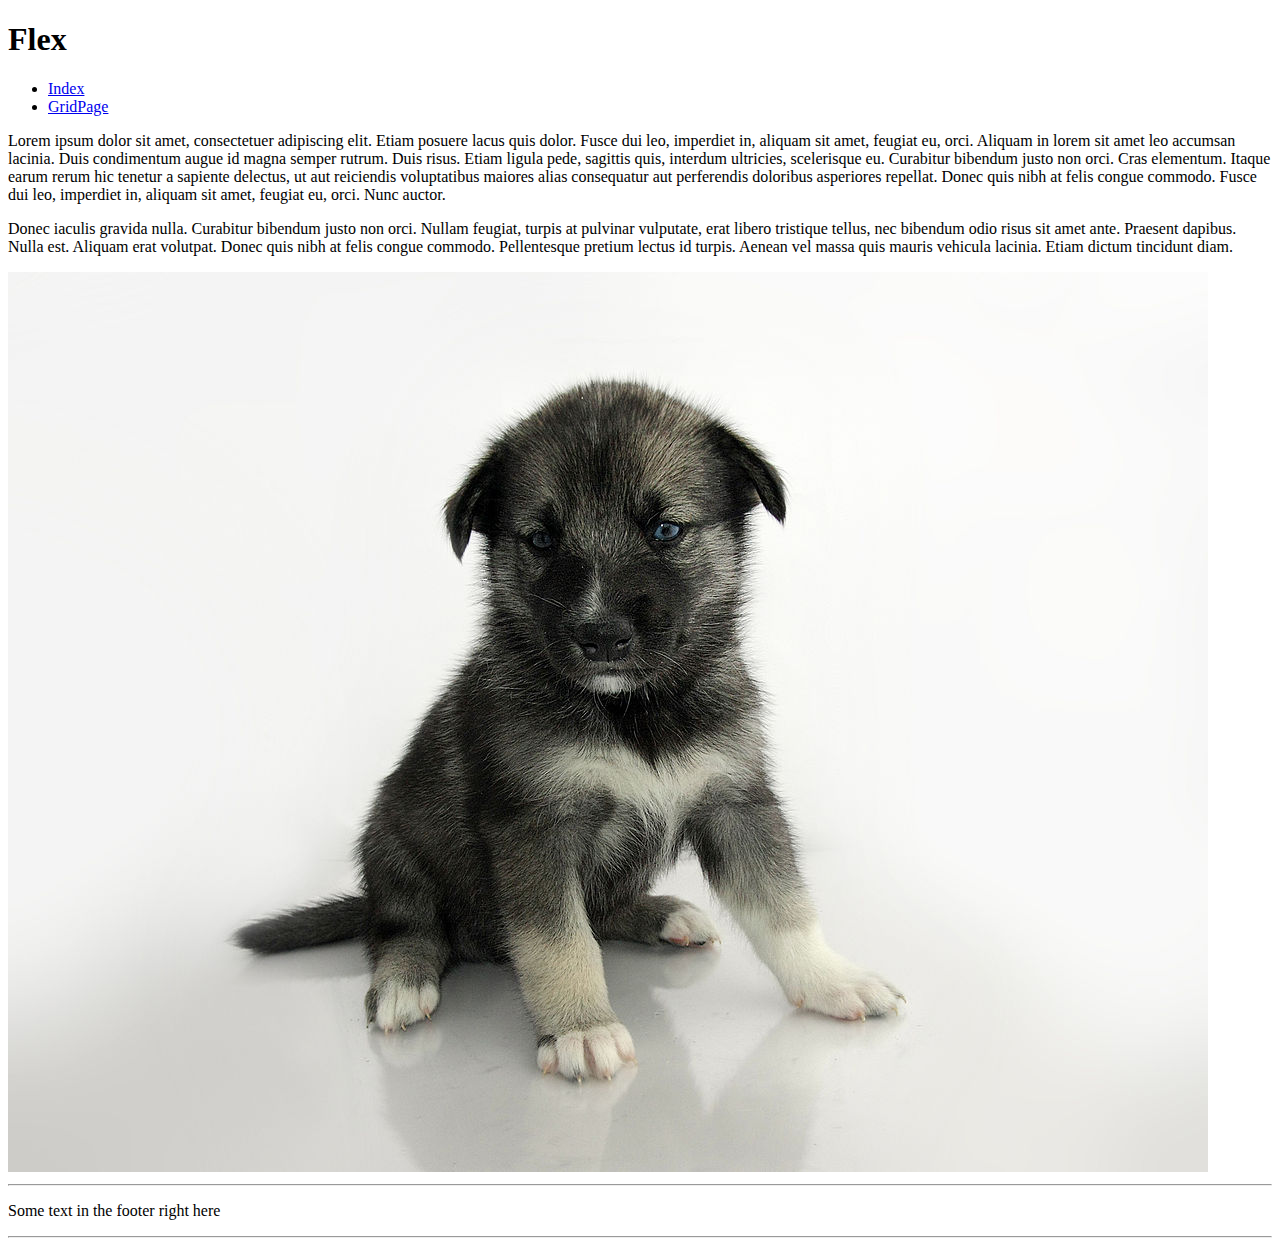
==== flexPage.html @ aee3d435 "second commit- 3 pages" ====
<!DOCTYPE html>
<html lang="en">
<head>
    <meta charset="UTF-8">
    <meta name="viewport" content="width=device-width, initial-scale=1.0">
    <title>Flex&Grid</title>
    <link rel="icon" type="image/x-icon" href="images\favicon_io\favicon.ico">
</head>
<body>
    <main>
        <h1>Flex</h1>
        <div class="navigation_box">
            <ul>
                <li><a href="index.html" >Index</a></li>
                <li><a href="gridPage.html" >GridPage</a></li>
            </ul>
        </div>

        <div class="content">
            <p>Lorem ipsum dolor sit amet, consectetuer adipiscing elit. Etiam posuere lacus quis dolor. Fusce dui leo, imperdiet in, aliquam sit amet, feugiat eu, orci. Aliquam in lorem sit amet leo accumsan lacinia. Duis condimentum augue id magna semper rutrum. Duis risus. Etiam ligula pede, sagittis quis, interdum ultricies, scelerisque eu. Curabitur bibendum justo non orci. Cras elementum. Itaque earum rerum hic tenetur a sapiente delectus, ut aut reiciendis voluptatibus maiores alias consequatur aut perferendis doloribus asperiores repellat. Donec quis nibh at felis congue commodo. Fusce dui leo, imperdiet in, aliquam sit amet, feugiat eu, orci. Nunc auctor.</p>

            <p>Donec iaculis gravida nulla. Curabitur bibendum justo non orci. Nullam feugiat, turpis at pulvinar vulputate, erat libero tristique tellus, nec bibendum odio risus sit amet ante. Praesent dapibus. Nulla est. Aliquam erat volutpat. Donec quis nibh at felis congue commodo. Pellentesque pretium lectus id turpis. Aenean vel massa quis mauris vehicula lacinia. Etiam dictum tincidunt diam.</p>

            <img src="images/puppy.jpg" alt="puppy">

        </div>
            
    </main>
    
    <footer>
        <hr>
        <p>Some text in the footer right here</p>
        <hr>
    </footer>


    
</body>
</html>
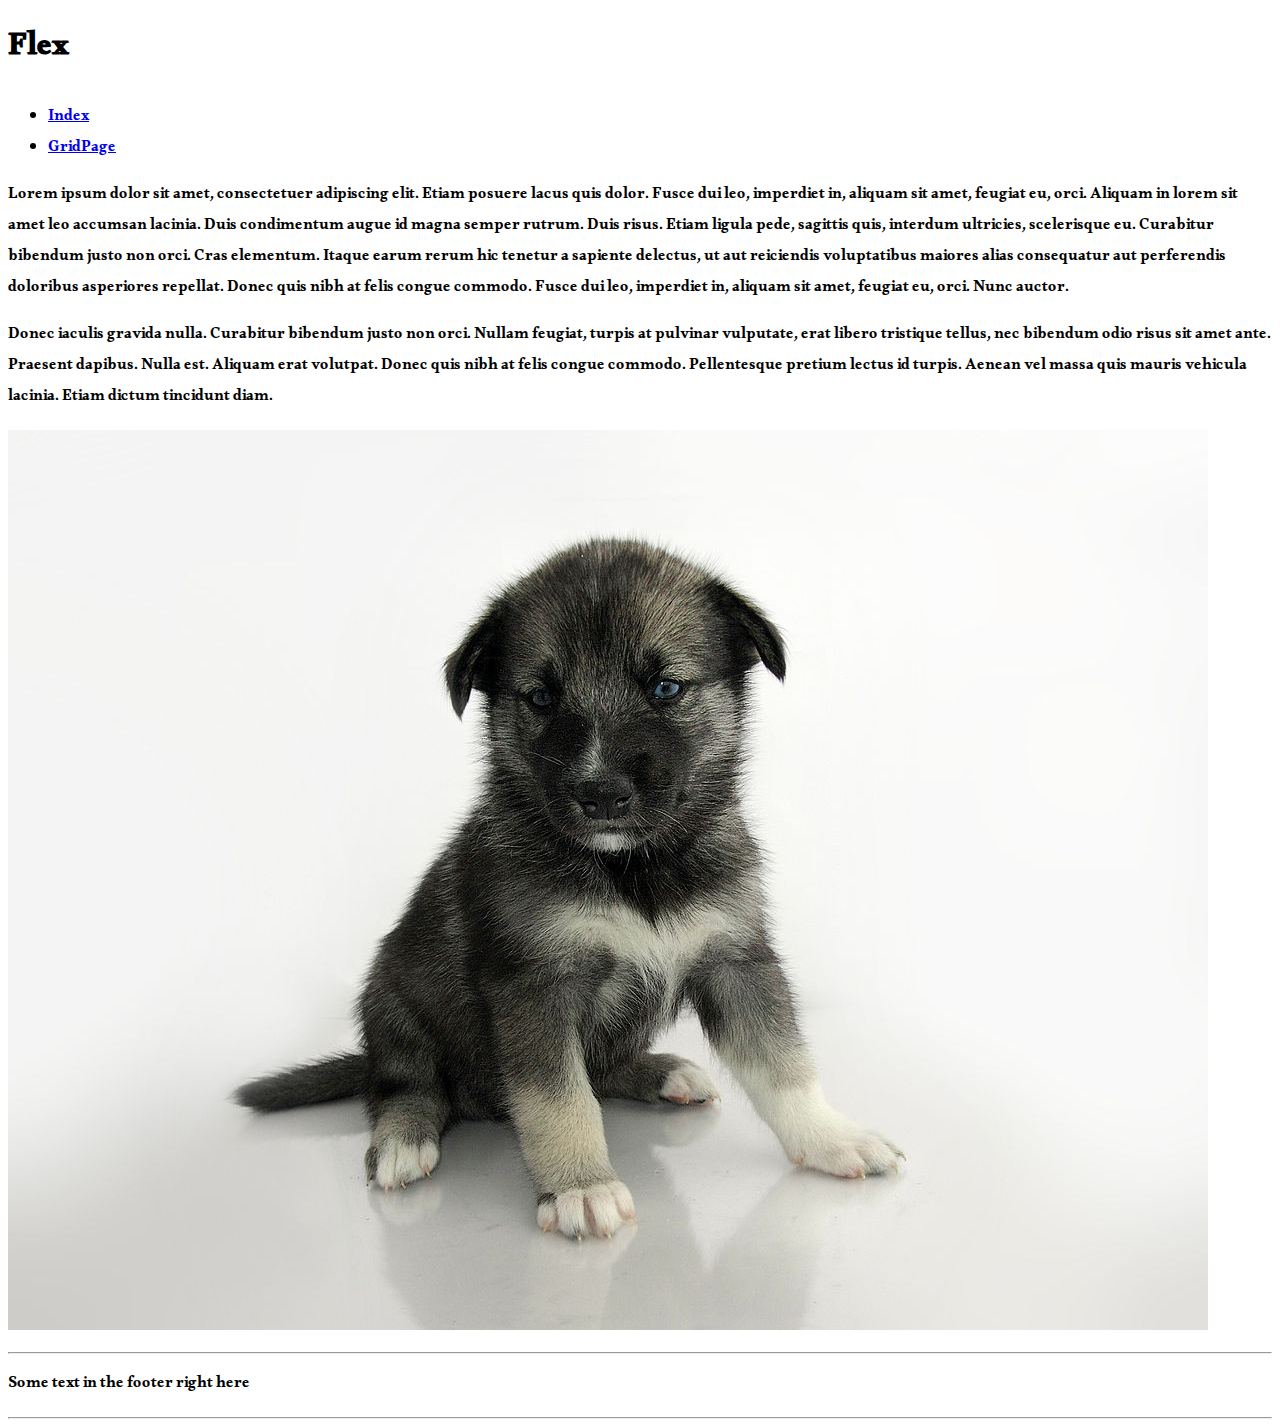
==== commit f4acfb51: "Fourth commit- Finished visuals on grid page" ====
--- a/flexPage.html
+++ b/flexPage.html
@@ -3,11 +3,14 @@
 <head>
     <meta charset="UTF-8">
     <meta name="viewport" content="width=device-width, initial-scale=1.0">
+    <link rel="preconnect" href="https://fonts.googleapis.com">
+<link rel="preconnect" href="https://fonts.gstatic.com" crossorigin>
+<link href="https://fonts.googleapis.com/css2?family=Alkalami&display=swap" rel="stylesheet">
     <title>Flex&Grid</title>
     <link rel="icon" type="image/x-icon" href="images\favicon_io\favicon.ico">
 </head>
-<body>
-    <main>
+<body style="font-family: 'Alkalami', serif;">
+    <main class="flex-container">
         <h1>Flex</h1>
         <div class="navigation_box">
             <ul>
@@ -24,14 +27,16 @@
             <img src="images/puppy.jpg" alt="puppy">
 
         </div>
-            
+    
+        <footer>
+            <hr>
+            <p>Some text in the footer right here</p>
+            <hr>
+        </footer>
+
     </main>
     
-    <footer>
-        <hr>
-        <p>Some text in the footer right here</p>
-        <hr>
-    </footer>
+    
 
 
     
